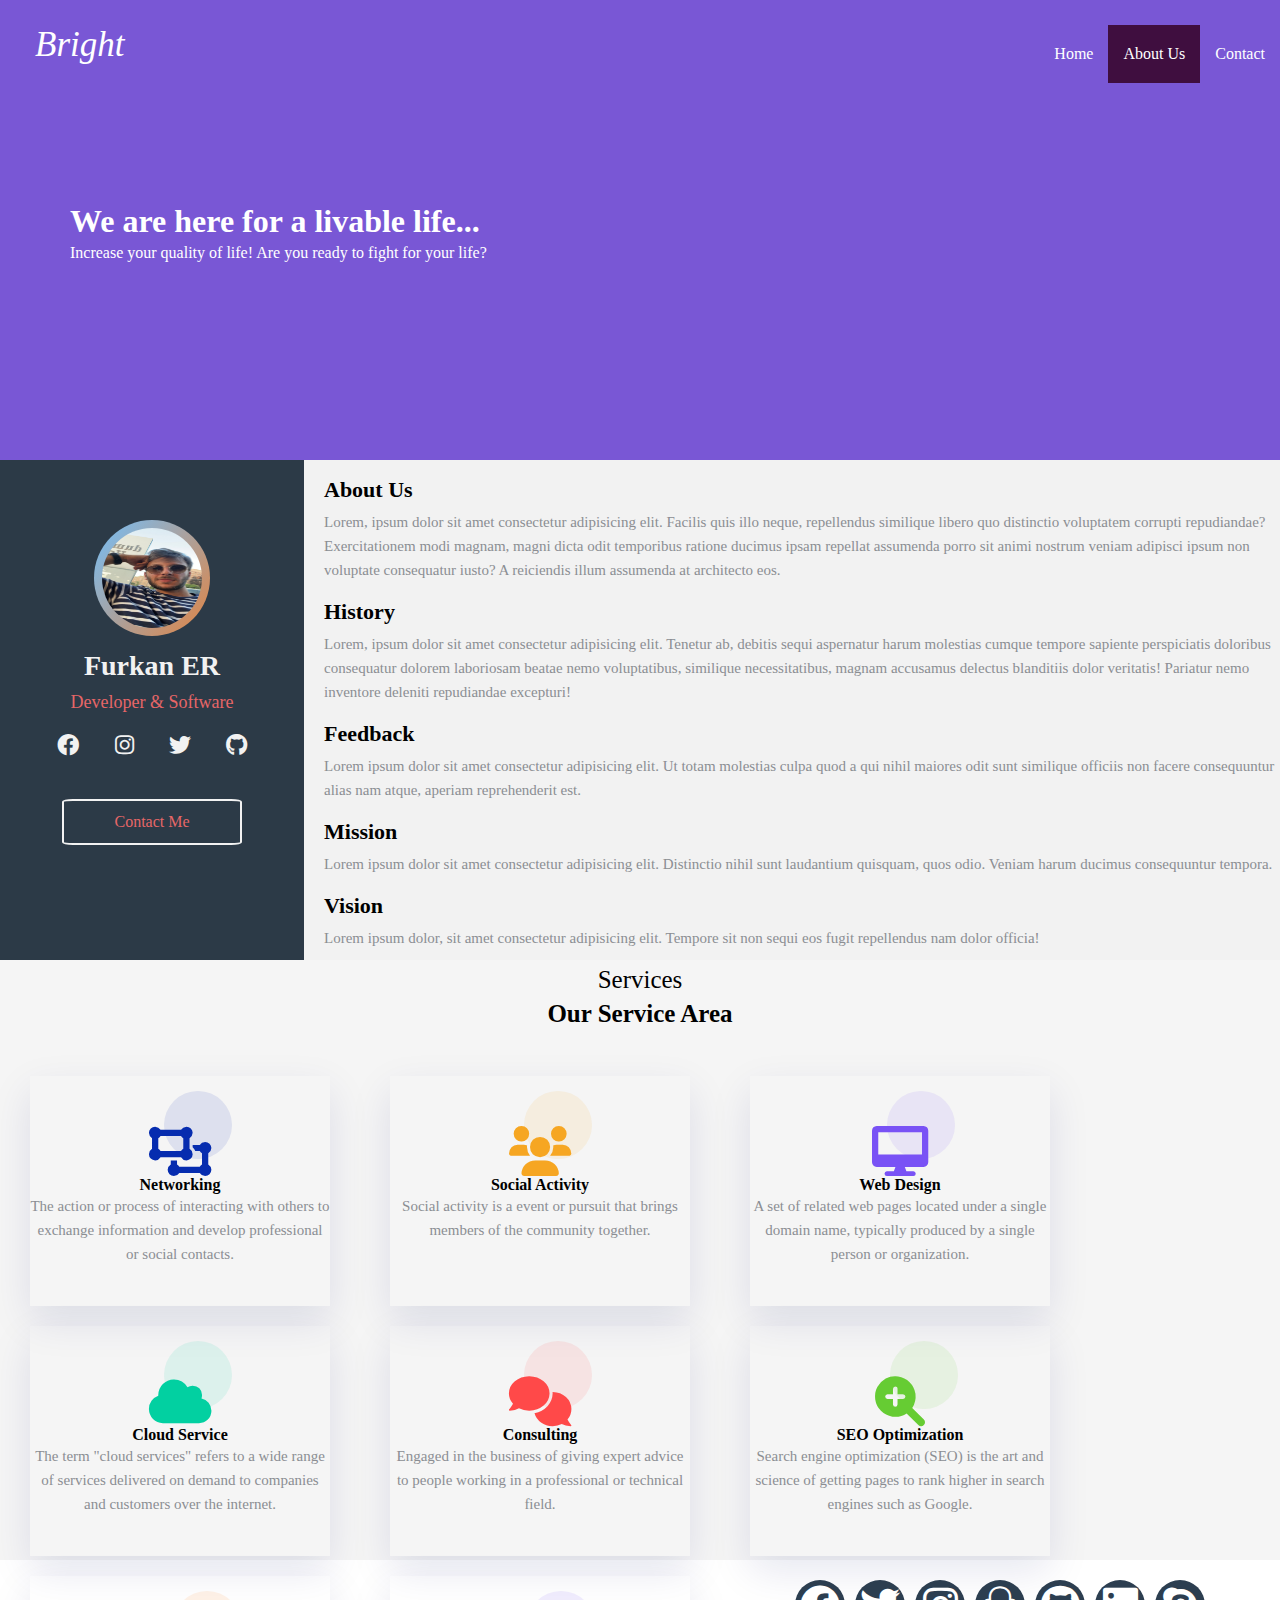
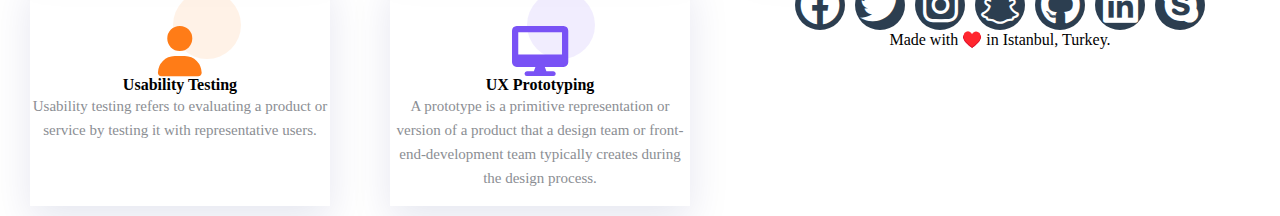
==== about.html @ ad3b872c "first commit" ====
<!DOCTYPE html>
<html lang="en">

<head>
    <meta charset="UTF-8">
    <meta http-equiv="X-UA-Compatible" content="IE=edge">
    <meta name="viewport" content="width=device-width, initial-scale=1.0">
    <title>Bright | Home</title>
    <link rel="stylesheet" href="style.css">
    <link rel="stylesheet" href="https://cdnjs.cloudflare.com/ajax/libs/font-awesome/6.0.0-beta3/css/all.min.css">
    <link rel="icon" href="images.html/weblogo.jpeg">

</head>

<body>

    <div class="wrapper">
        <nav>
            <ul class="mainmenu">
                <li><a href="contact.html">Contact</a></li>
               <!-- <li><a href="career.html">Career</a></li>-->
                <li><a href="about.html" class="active">About Us</a></li>
                <li><a href="index.html">Home</a></li>
                <div class="baslık">
                    <i><a href="index.html">Bright</a></i>
                </div>
            </ul>
        </nav>
        <div class="container">
            <h1>We are here for a livable life...</h1>
            <p>Increase your quality of life! Are you ready to fight for your life?</p>
        </div>
    </div>

    <div class="profile-card">
        <div class="card-header">
            <div class="picture">
                <img src="images.html/7A24B329-9B33-464C-9848-74EC67E8C9A8.jpg" alt="Profile">
            </div>
            <div class="name">Furkan ER</div>
            <div class="desc">Developer & Software</div>
            <div class="sm">
                <a href="#"><i class="fab fa-facebook"></i></a>
                <a href="#"><i class="fab fa-instagram"></i></a>
                <a href="#"><i class="fab fa-twitter"></i></a>
                <a href="#"><i class="fab fa-github"></i></a>
            </div>
            <a href="#" class="contact-btn">Contact Me</a>
        </div>

        <div class="parag">
            <h1>About Us</h1>
            <p>Lorem, ipsum dolor sit amet consectetur adipisicing elit. Facilis quis illo neque, repellendus similique
                libero quo distinctio voluptatem corrupti repudiandae? Exercitationem modi magnam, magni dicta odit
                temporibus ratione ducimus ipsam repellat assumenda porro sit animi nostrum veniam adipisci ipsum non
                voluptate consequatur iusto? A reiciendis illum assumenda at architecto eos.</p>
            <h1>History</h1>
            <p>Lorem, ipsum dolor sit amet consectetur adipisicing elit. Tenetur ab, debitis sequi aspernatur harum
                molestias cumque tempore sapiente perspiciatis doloribus consequatur dolorem laboriosam beatae nemo
                voluptatibus, similique necessitatibus, magnam accusamus delectus blanditiis dolor veritatis! Pariatur
                nemo inventore deleniti repudiandae excepturi!</p>
            <h1>Feedback</h1>
            <p>Lorem ipsum dolor sit amet consectetur adipisicing elit. Ut totam molestias culpa quod a qui nihil
                maiores odit sunt similique officiis non facere consequuntur alias nam atque, aperiam reprehenderit est.
            </p>
            <h1>Mission</h1>
            <p>Lorem ipsum dolor sit amet consectetur adipisicing elit. Distinctio nihil sunt laudantium quisquam, quos
                odio. Veniam harum ducimus consequuntur tempora.</p>
            <h1>Vision</h1>
            <p>Lorem ipsum dolor, sit amet consectetur adipisicing elit. Tempore sit non sequi eos fugit repellendus nam
                dolor officia!</p>

        </div>

    </div>
    <div class="footer-header">
        <div class="row">
            <div class="col-lg-12 text-center">
                <p class="subtitle">Services</p>
                <h2 class="section-title">Our Service Area</h2>
            </div>
            <div class="col-lg-3 col-sm-6 mb-4">
                <div class="card border-0 shadow rounded-xs pt-5">
                    <div class="card-body"> <i
                            class="fa fa-object-ungroup icon-lg icon-primary icon-bg-primary icon-bg-circle mb-3"></i>
                        <h4 class="mt-4 mb-3">Networking</h4>
                        <p>The action or process of interacting with others to exchange information and develop professional or social contacts.</p>
                    </div>
                </div>
            </div>
            <div class="col-lg-3 col-sm-6 mb-4">
                <div class="card border-0 shadow rounded-xs pt-5">
                    <div class="card-body"> <i
                            class="fa fa-users icon-lg icon-yellow icon-bg-yellow icon-bg-circle mb-3"></i>
                        <h4 class="mt-4 mb-3">Social Activity</h4>
                        <p>Social activity is a event or pursuit that brings members of the community together.</p>
                    </div>
                </div>
            </div>
            <div class="col-lg-3 col-sm-6 mb-4">
                <div class="card border-0 shadow rounded-xs pt-5">
                    <div class="card-body"> <i
                            class="fa fa-desktop icon-lg icon-purple icon-bg-purple icon-bg-circle mb-3"></i>
                        <h4 class="mt-4 mb-3">Web Design</h4>
                        <p>A set of related web pages located under a single domain name, typically produced by a single person or organization.</p>
                    </div>
                </div>
            </div>
            <div class="col-lg-3 col-sm-6 mb-4">
                <div class="card border-0 shadow rounded-xs pt-5">
                    <div class="card-body"> <i
                            class="fa fa-cloud icon-lg icon-cyan icon-bg-cyan icon-bg-circle mb-3"></i>
                        <h4 class="mt-4 mb-3">Cloud Service</h4>
                        <p>The term "cloud services" refers to a wide range of services delivered on demand to companies and customers over the internet.</p>
                    </div>
                </div>
            </div>
            <div class="col-lg-3 col-sm-6 mb-4">
                <div class="card border-0 shadow rounded-xs pt-5">
                    <div class="card-body"> <i
                            class="fa fa-comments icon-lg icon-red icon-bg-red icon-bg-circle mb-3"></i>
                        <h4 class="mt-4 mb-3">Consulting</h4>
                        <p>Engaged in the business of giving expert advice to people working in a professional or technical field.</p>
                    </div>
                </div>
            </div>
            <div class="col-lg-3 col-sm-6 mb-4">
                <div class="card border-0 shadow rounded-xs pt-5">
                    <div class="card-body"> <i
                            class="fa fa-search-plus icon-lg icon-green icon-bg-green icon-bg-circle mb-3"></i>
                        <h4 class="mt-4 mb-3">SEO Optimization</h4>
                        <p>Search engine optimization (SEO) is the art and science of getting pages to rank higher in search engines such as Google.</p>
                    </div>
                </div>
            </div>
            <div class="col-lg-3 col-sm-6 mb-4">
                <div class="card border-0 shadow rounded-xs pt-5">
                    <div class="card-body"> <i
                            class="fa fa-user icon-lg icon-orange icon-bg-orange icon-bg-circle mb-3"></i>
                        <h4 class="mt-4 mb-3">Usability Testing</h4>
                        <p>Usability testing refers to evaluating a product or service by testing it with representative users.</p>
                    </div>
                </div>
            </div>
            <div class="col-lg-3 col-sm-6 mb-4">
                <div class="card border-0 shadow rounded-xs pt-5">
                    <div class="card-body"> <i
                            class="fa fa-desktop icon-lg icon-purple icon-bg-purple icon-bg-circle mb-3"></i>
                        <h4 class="mt-4 mb-3">UX Prototyping</h4>
                        <p>A prototype is a primitive representation or version of a product that a design team or front-end-development team typically creates during the design process.</p>
                    </div>
                </div>
            </div>
           
        </div>
    </div>
    <div class="content-block social-media">
        <div class="social-inner">
            <div class="social facebook">
                <a href="#"><i class="fab fa-facebook"></i></a>
            </div>
            <div class="social twitter">
                <a href="#"><i class="fab fa-twitter"></i></a>
            </div>
            <div class="social instagram">
                <a href="https://instagram.com/dyt.beyzayetkin?utm_medium=copy_link"><i
                        class="fab fa-instagram"></i></a>
            </div>
            <div class="social snapchat">
                <a href="#"><i class="fab fa-snapchat"></i></a>
            </div>
            <div class="social github">
                <a href="#"><i class="fab fa-github"></i></a>
            </div>
            <div class="social linkedin">
                <a href="#"><i class="fab fa-linkedin"></i></a>
            </div>
            <div class="social skype">
                <a href="#"><i class="fab fa-skype"></i></a>
            </div>
        </div>
    </div>

    <div class="text-center">
        Made with ♥️ in Istanbul, Turkey.
    </div>

</body>
</html>
---- style.css ----
*{
    margin: 0;
    padding: 0;
    box-sizing: border-box;
    text-decoration: none;
}

.body{
    font-size: 20px;
    font-weight: 200;
    line-height: 40px;
    color:palevioletred;
    background: powderblue;
}

.container{
    width: 500px;
    height: 500px;
    margin: 0 auto;
    position: relative;
}

#contact input[type="text"],
#contact input[type="email"],
#contact textarea,
#contact button[type="submit"] {
    font: 500 12px/16px "Roboto", Helvetica, Arial, sans-serif}

#contact {
    background: #F9F9F9;
    padding: 25px;      
    margin: 100px 0;
    box-shadow: 0 0 20px 0 rgba(0, 0, 0, 0.2), 0 5px 5px 0 rgba(0, 0, 0, 0.24);
}

#contact h2{
    display: block;
    font-size: 30px;
    font-weight: 300;
    margin-bottom: 20px;
    text-align: center;
}

.form-control{
    border: none !important;
    margin:0 0 10px;
    min-width: 100%;
    padding:0;
    
}

#contact input[type="text"],
#contact input[type="email"],
#contact textarea {
    width: 100%;
    border: 1px solid #ccc;
    background: #FFF;
    margin: 0 0 5px;
    padding: 10px;
}

#contact input[type="text"]:hover,
#contact input[type="email"]:hover,
#contact textarea:hover {
    -webkit-transition: border-color 0.4s ease-in-out;
    -moz-transition: border-color 0.4s ease-in-out;
    transition: border-color 0.4s ease-in-out;
    border: 1px solid rgb(98, 134, 110);
}

#contact textarea {
    height: 120px;
    max-width: 100%;
    resize: none;
}

#contact button[type="submit"] {
    cursor: pointer;
    width: 100%;
    border: none;
    background:#79A7A8;
    color: #FFF;
    margin: 0 0 5px;
    padding: 10px;
    font-size: 15px;
}

#contact button[type="submit"]:hover {
    background: #355C7D;
    -webkit-transition: background 0.4s ease-in-out;
    -moz-transition: background 0.4s ease-in-out;
    transition: background-color 0.4s ease-in-out;
}
#contact button[type="submit"]:active {
    box-shadow: inset 0 1px 3px rgba(0, 0, 0, 0.5);
}
 
#contact input:focus,
#contact textarea:focus {
    outline: 0;
    border: 1px solid #aaa;
}

.content{
    margin-top: 20px;
    font-size: 20px;
    text-align: center;
    color: black;
    /*background: #7957d5;*/
    
}
.content p{
    color:black;
}

.content-block-text-center{
    text-align: center;
    font-size: 18px;
    background: #7957d5;

}

.wrapper{
    background: #7957d5;
    width: 100%;
    height: 460px;

}

.wrapper .container{
    color: white;
    font-size: 18px;
    margin-left:70px ;
    margin-top: 120px;
   
}
.container h1{
    font-size: 2rem;
}
.container p{
    font-size: 16px;
    color: white;
}

ul{
    list-style-type: none;
    margin: 0;
    padding: 0;
    overflow: hidden;
}
ul li{
    margin-top: 25px;
}

ul  i a{
    color: white;
    text-decoration: none;
    margin-left: 30px;
    font-size: 35px;
    padding-left: 5px;
    padding-top: 5px;
    padding-right: 10px;
    padding-bottom: 5px;
    border-radius: 10%;
    
    

}
/*
ul i a:hover{
    background-color:rgb(63 , 14, 63);
}*/

li{
    float:right;
    justify-content: space-between;
}

li a {
    display: block;
    color: white;
    text-align: center;
    padding: 20px 15px ;
    text-decoration: none;
}
.baslık{
    margin-top: 25px;
}

.mainmenu  p{
    margin-left: 70px;
    color:white;
    font-size: 25px;
    margin-top: 25px;
    
}
.mainmenu li:hover a, .mainmenu li a.active {
    background-color:rgb(63, 14, 63);
    color: white;
    
}

.text  {
    height: 500px;
    width: 100%;
    
}

.text img{
    height:400px;
    width: 400px;
    margin:60px;
    margin-left: 50px;
    border-radius: 13rem;
    
}

.section{
    display: block;
    float: right;
    height: 400px;
    width: 900px;
    margin-top: 70;
    
}

.section h1{
    color: #363636;
    font-size: 2rem;
    font-weight: 600;
    line-height: 1.5rem;
    margin-right: 20px;
}

.section h2{
    margin-top: 15px;
    font-size: 20px;
    line-height: 2.1rem;
    margin-right: 20px;
}
.text-text{
    height: 500px;
    width: 100%;

   
}

.text-text img{
    height:400px;
    width: 400px;
    margin:60px;
    margin-left: 50px;
    border-radius: 13rem;
    float:right;
}
.section-{
    display: block;
    float: left;
    height: 400px;
    width: 900px;
    margin-top: 70;
}

.section- h1{
    margin-left: 70px;
    font-size: 25px;
}
.total{
    height: 400px;
    width: 950px;
}
.total p{
    line-height: 2rem;
    color: black;
    font-size: 18px;
    margin-left: 40px;
}
/*.total h2{
    font-size: 18px;
    line-height: 1.5rem;
    padding: 8px;
    padding-left: 50px;
}*/
    

/* Footer*/
.social-media {
    display: flex;
    justify-content: center;
    margin-top: 20px;
}

.social-media .social-inner {
    display: flex;
}

.social-media .social {
    display: inline;
    margin: 0 5px;
}

.social-media .social a{
    display: inline-flex;
    width: 50px;
    height:50px;
    background:#2c3e50;
    font-size: 40px;
    color:#fff;
    padding:16px;
    border-radius: 50%;
    justify-content: center;
    align-items: center;
}

.social-media .facebook a:hover{

    background: #4267B2;
}

.social-media a i{


    transition: 0.5s all;

}
.social-media a:hover > i{

transform: scale(1.6) rotate(360deg);

}
.social-media .twitter a:hover{

    background: #1da1f2;
}
.social-media .instagram a:hover{

    background: orange;
}
.social-media .snapchat a:hover{

    background:yellow;
}
.social-media .github a:hover{

    background:rosybrown;
}
.social-media .linkedin a:hover{

    background: darkgray;
}
.social-media .skype a:hover{

    background:cornflowerblue;
}

.text-center{
    text-align: center;
    align-items: center;
    
}


    
/*About Html*/

.profile-card{
    display: flex;
   /* justify-content: center;
    align-items: center;*/
    width: 100%;
    text-align: center;
    border-radius:8px;
    

}

.card-header{
    background: #2c3a47;
    padding:60px 40px;
}

.picture img{
    display:block;
    height: 100px;
    width: 100px; 
    border-radius: 50%;
}

.picture{
    display: inline-block;
    padding: 8px;
    background: linear-gradient(130deg,#74bff9,#e28341);
    margin: auto;
    border-radius: 50%;
}

.name{
    color:#f2f2f2;
    font-size: 28px;
    font-weight: 600;
    margin: 10px 0;
}

.desc{
    font-size: 18px;
    color: #e66667;
}

.sm{
    display: flex;
    justify-content: center;
    margin:20px 0;

}

.sm a{

    color: #f2f2f2;
    width: 56px;
    font-size: 22px;
    transition: .3s linear;

}

.sm a:hover{
color:#e66667;
}

.contact-btn{
    display: inline-block;
    padding: 12px 50px;
    color: #e66767;
    border:2px solid #f2f2f2;
    border-radius: 6%;
    transition: .3s linear;
    margin-top: 20px;
}

.contact-btn:hover{
    background: #e28341;
    color: #f2f2f2;


}

.parag{
    height: 500px;
    background: #f2f2f2;
}

.parag h1{
    font-size: 22px;
    line-height: 2.5rem;
    text-align: left;
    margin-left: 20px;
    margin-top: 10px;
    margin-bottom: 5x;
    
}

.parag p{
    font-size: 15px;
    text-align: left;
    margin-left: 20px;

}

.footer-header {
    margin-top: 100px;
    height: 600px;
}

.section-title {
    margin-bottom: 38px
}

.shadow,
.subscription-wrapper {
    box-shadow: 0px 15px 39px 0px rgba(8, 18, 109, 0.1) !important
}

.icon-primary {
    color: #062caf
}

.icon-bg-circle {
    position: relative
}

.icon-lg {
    font-size: 50px
}

.icon-bg-circle::before {
    z-index: 1;
    position: relative
}

.icon-bg-primary::after {
    background: #062caf !important
}

.icon-bg-circle::after {
    content: '';
    position: absolute;
    width: 68px;
    height: 68px;
    top: -35px;
    left: 15px;
    border-radius: 50%;
    background: inherit;
    opacity: .1
}

p,
.paragraph {
    font-weight: 400;
    color: #8b8e93;
    font-size: 15px;
    line-height: 1.6;
}

.icon-bg-yellow::after {
    background: #f6a622 !important
}

.icon-bg-purple::after {
    background: #7952f5
}

.icon-yellow {
    color: #f6a622
}

.icon-purple {
    color: #7952f5
}

.icon-cyan {
    color: #02d0a1
}

.icon-bg-cyan::after {
    background: #02d0a1
}

.icon-bg-red::after {
    background: #ff4949
}

.icon-red {
    color: #ff4949
}

.icon-bg-green::after {
    background: #66cc33
}

.icon-green {
    color: #66cc33
}

.icon-bg-orange::after {
    background: #ff7c17
}

.icon-orange {
    color: #ff7c17
}

.icon-bg-blue::after {
    background: #3682ff
}

.icon-blue {
    color: #3682ff
}

.footer-header{
    width: 100%;
    background: whitesmoke;
    margin: 0px;
    
    
}
.col-lg-12 p{
    font-size: 25px;
    color: black;
    align-items: center;
    
    text-align: center;
    
}

.col-lg-12 h2{
    font-size: 25px;
}

.col-lg-3 {
    height: 250px;
    width: 320px;
    display: flex;
    float: left;
    padding: 10px;
    margin-left:20px;
    margin-right:20px;   
}



.card-body {
    text-align: center;
    margin-top: 50px;
}


/*Career Page

.mainbox{
    
    display: flex;
    align-items: center;
    justify-content: center;
    /*flex-wrap: wrap;
    background-color:white;
    width: 1000px;
    height: 500px;
    padding: 30px;
}
.table {
    margin: 10px;
    width: calc(50% - 20px);
    height: 400px;
    border-radius: 10px;
    background-color:white;
    display: flex;
    flex-direction: column;
    align-items: center;
    justify-content: center;
    border:1px solid;
}

.svg img{
    height: 100px;
    width: 100px;
    border-radius: 50px;
    margin: 30px;
}

.text h1{
    font-size: 25px;
    align-items: center;
    color: #4267B2;
    margin:5px 20px 10px 30px;
}

.text p{
    font-size: 20px;
    align-items: center;
    color:black;
    margin-left:10px;
}
*/

.mainbox{
    display: flex;
    height: 400px;
    width: 900px;
    background-color: cornflowerblue;
}

.cardd{
    border: 1px solid;
}
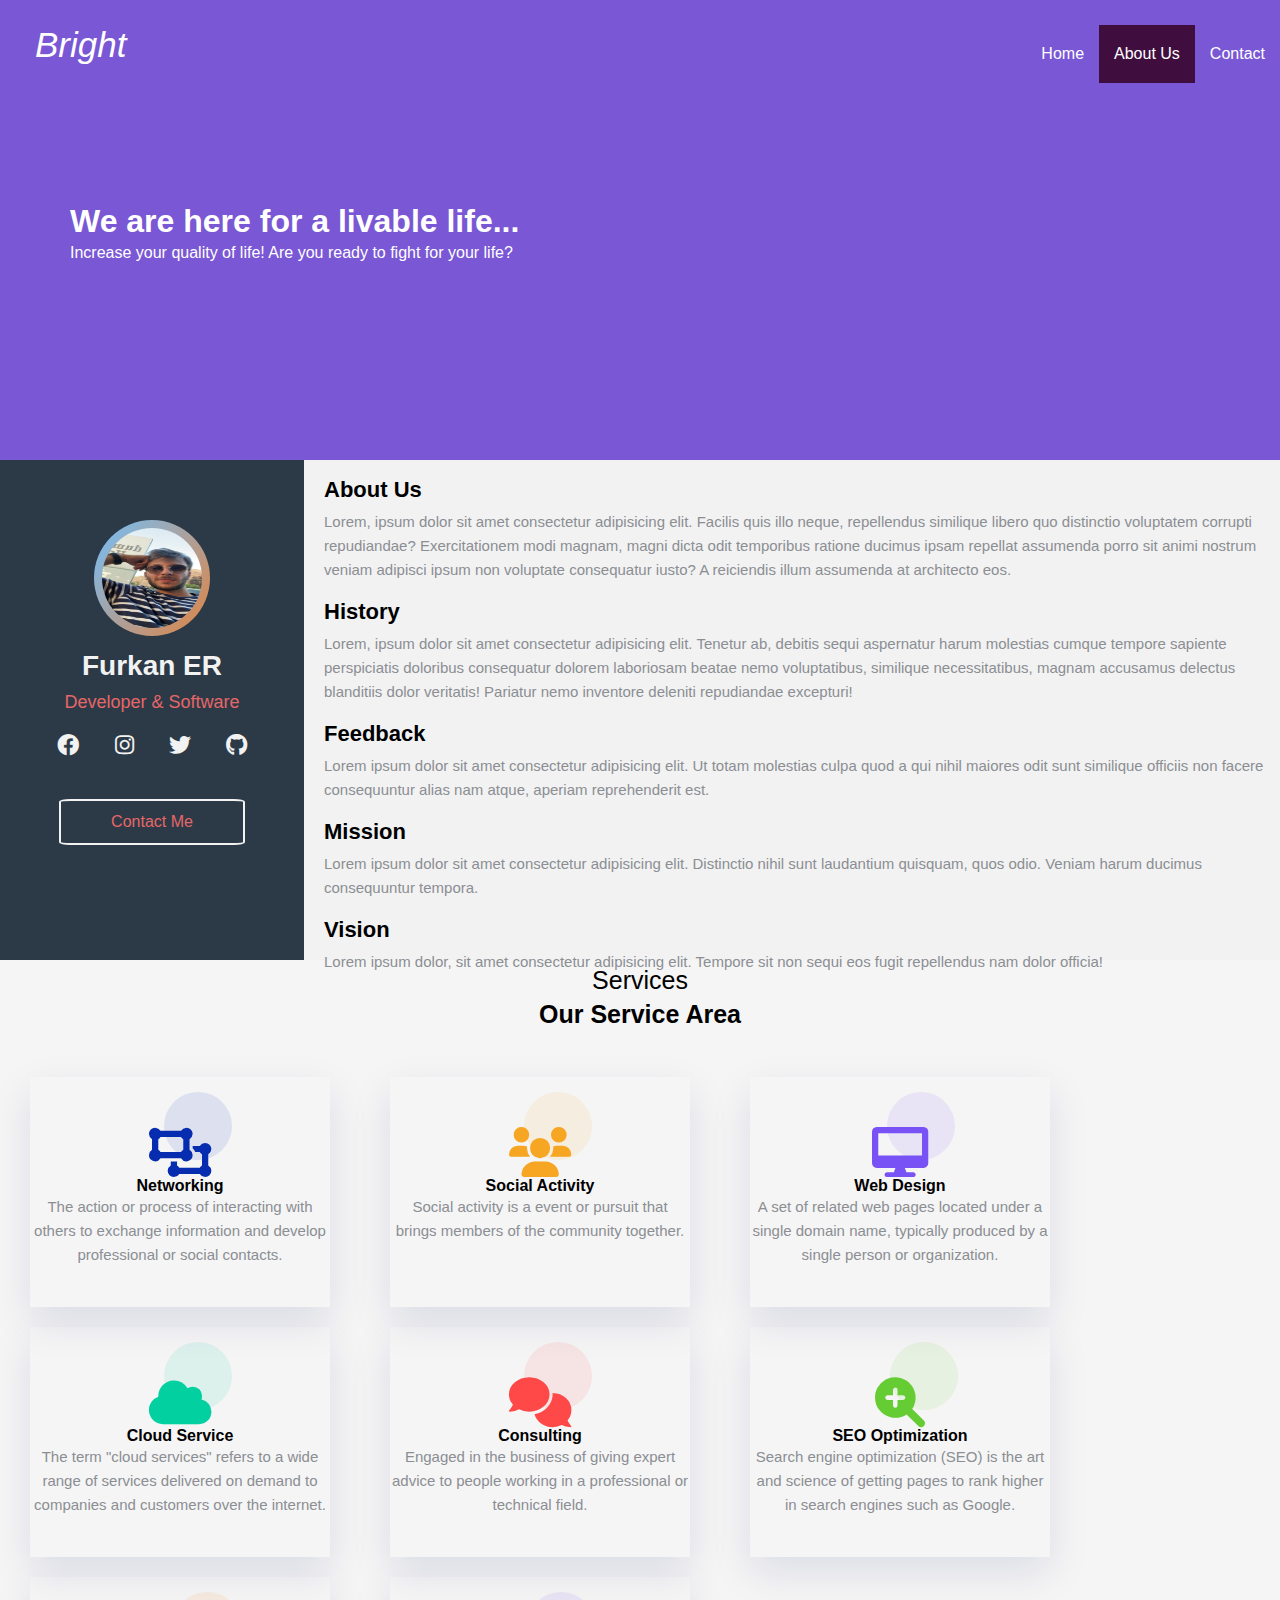
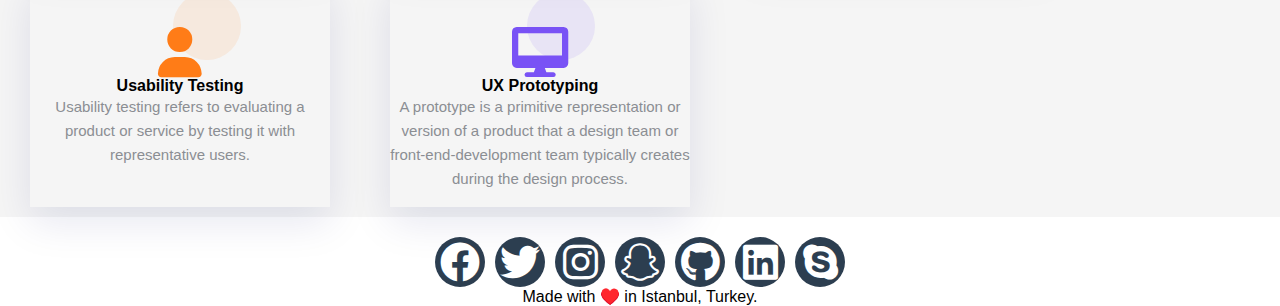
==== commit 35aa022b: "update services area for about and contact page" ====
--- a/about.html
+++ b/about.html
@@ -5,7 +5,7 @@
     <meta charset="UTF-8">
     <meta http-equiv="X-UA-Compatible" content="IE=edge">
     <meta name="viewport" content="width=device-width, initial-scale=1.0">
-    <title>Bright | Home</title>
+    <title>Bright | About</title>
     <link rel="stylesheet" href="style.css">
     <link rel="stylesheet" href="https://cdnjs.cloudflare.com/ajax/libs/font-awesome/6.0.0-beta3/css/all.min.css">
     <link rel="icon" href="images.html/weblogo.jpeg">
@@ -74,11 +74,12 @@
 
     </div>
     <div class="footer-header">
+        <div class="col-lg-12 text-center">
+            <p class="subtitle">Services</p>
+            <h2 class="section-title">Our Service Area</h2>
+        </div>
+
         <div class="row">
-            <div class="col-lg-12 text-center">
-                <p class="subtitle">Services</p>
-                <h2 class="section-title">Our Service Area</h2>
-            </div>
             <div class="col-lg-3 col-sm-6 mb-4">
                 <div class="card border-0 shadow rounded-xs pt-5">
                     <div class="card-body"> <i
--- a/style.css
+++ b/style.css
@@ -3,6 +3,10 @@
     padding: 0;
     box-sizing: border-box;
     text-decoration: none;
+}
+
+*, body, html {
+    font-family: -apple-system, BlinkMacSystemFont, 'Segoe UI', Roboto, Oxygen, Ubuntu, Cantarell, 'Open Sans', 'Helvetica Neue', sans-serif;
 }
 
 .body{
@@ -14,7 +18,6 @@
 }
 
 .container{
-    width: 500px;
     height: 500px;
     margin: 0 auto;
     position: relative;
@@ -201,27 +204,24 @@
 }
 
 .text  {
-    height: 500px;
     width: 100%;
-    
+    display: flex;
+    align-items: center;
+    justify-content: center;
+    padding: 25px;
+    flex-wrap: wrap;
 }
 
 .text img{
     height:400px;
     width: 400px;
-    margin:60px;
-    margin-left: 50px;
     border-radius: 13rem;
-    
-}
-
-.section{
+    margin-right: 25px;
+}
+
+.section {
     display: block;
-    float: right;
-    height: 400px;
-    width: 900px;
-    margin-top: 70;
-    
+    flex: 1;
 }
 
 .section h1{
@@ -229,51 +229,47 @@
     font-size: 2rem;
     font-weight: 600;
     line-height: 1.5rem;
-    margin-right: 20px;
-}
-
-.section h2{
-    margin-top: 15px;
+}
+
+.section p{
+    margin-top: 20px;
     font-size: 20px;
-    line-height: 2.1rem;
-    margin-right: 20px;
-}
+    line-height: 1.6rem;
+}
+
+
+
+
 .text-text{
-    height: 500px;
     width: 100%;
-
-   
+    padding: 25px;
+    display: flex;
+    align-items: center;
+    justify-content: center;
+    flex-wrap: wrap;
+    background-color: #f9f9f9;
 }
 
 .text-text img{
     height:400px;
     width: 400px;
-    margin:60px;
-    margin-left: 50px;
     border-radius: 13rem;
-    float:right;
-}
+    margin-left: 25px;
+}
+
+
 .section-{
     display: block;
-    float: left;
-    height: 400px;
-    width: 900px;
-    margin-top: 70;
+    flex: 1;
 }
 
 .section- h1{
-    margin-left: 70px;
     font-size: 25px;
-}
-.total{
-    height: 400px;
-    width: 950px;
 }
 .total p{
     line-height: 2rem;
     color: black;
     font-size: 18px;
-    margin-left: 40px;
 }
 /*.total h2{
     font-size: 18px;
@@ -465,11 +461,6 @@
 
 }
 
-.footer-header {
-    margin-top: 100px;
-    height: 600px;
-}
-
 .section-title {
     margin-bottom: 38px
 }
@@ -580,9 +571,13 @@
     width: 100%;
     background: whitesmoke;
     margin: 0px;
-    
-    
-}
+}
+
+.footer-header .row {
+    display: flex;
+    flex-wrap: wrap;
+}
+
 .col-lg-12 p{
     font-size: 25px;
     color: black;
@@ -600,7 +595,6 @@
     height: 250px;
     width: 320px;
     display: flex;
-    float: left;
     padding: 10px;
     margin-left:20px;
     margin-right:20px;   
@@ -674,15 +668,15 @@
 }
 
 
-
-
-
-
-
-
-
-
-
-
-
-
+/* Mobile only codes */
+@media screen and (max-width: 700px) {
+    .text img{
+        margin-right: 0;
+        margin-bottom: 20px;
+    }
+
+    .text-text img {
+        margin-left: 0;
+        margin-top: 20px;
+    }
+}
